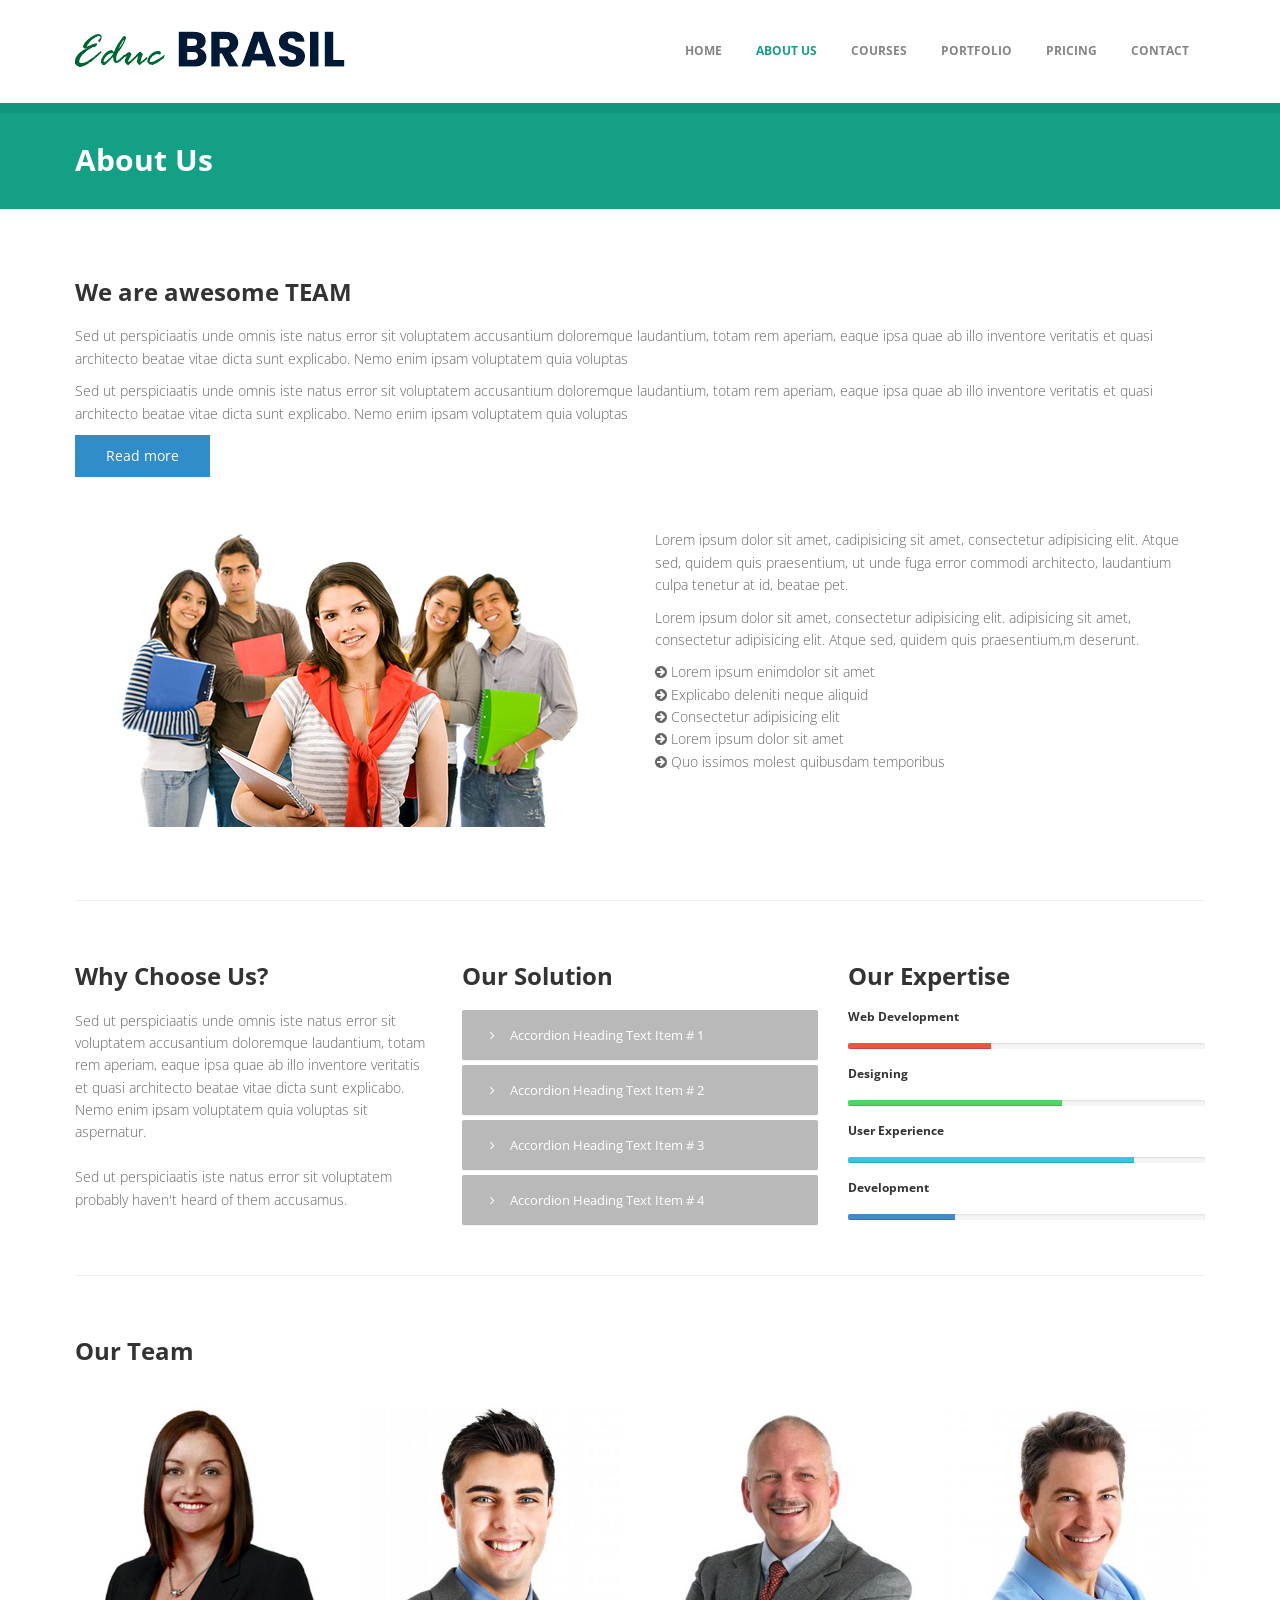
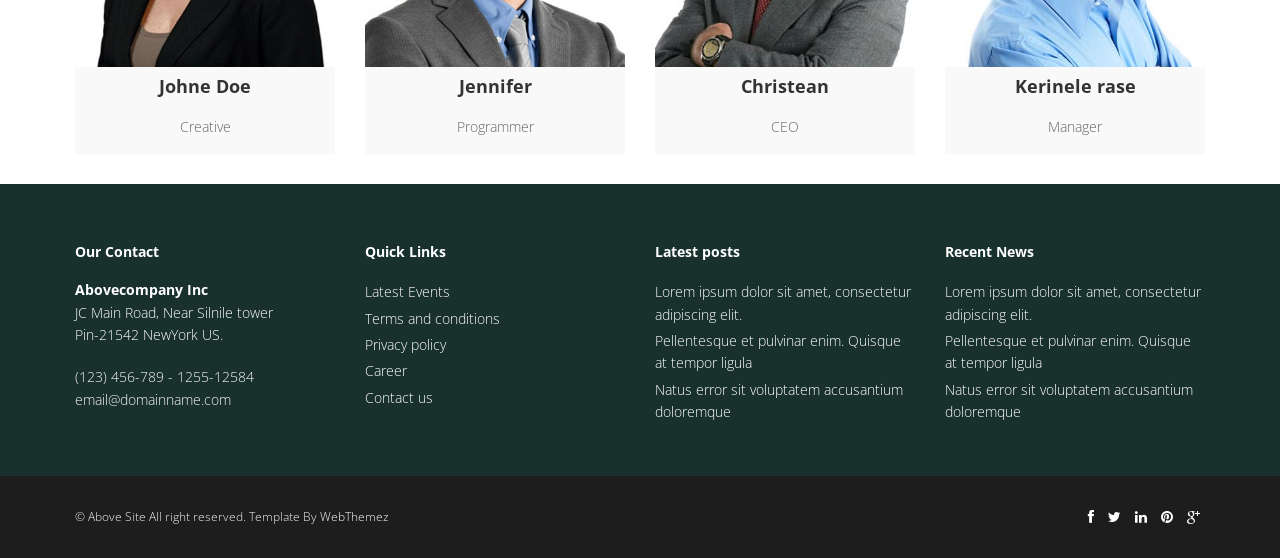
==== about.html @ ea8e89db "Add files via upload" ====
<!DOCTYPE html>
<html lang="en">
<head>
<meta charset="utf-8">
<title>Above Multi-purpose Free Bootstrap Responsive Template</title>
<meta name="viewport" content="width=device-width, initial-scale=1.0" />
<meta name="description" content="" />
<meta name="author" content="http://webthemez.com" />
<!-- css -->
<link href="css/bootstrap.min.css" rel="stylesheet" />
<link href="css/fancybox/jquery.fancybox.css" rel="stylesheet">
<link href="css/jcarousel.css" rel="stylesheet" />
<link href="css/flexslider.css" rel="stylesheet" />
<link href="css/style.css" rel="stylesheet" />
 
<!-- HTML5 shim, for IE6-8 support of HTML5 elements -->
<!--[if lt IE 9]>
      <script src="http://html5shim.googlecode.com/svn/trunk/html5.js"></script>
    <![endif]-->

</head>
<body>
<div id="wrapper">

	<!-- start header -->
		<header>
        <div class="navbar navbar-default navbar-static-top">
            <div class="container">
                <div class="navbar-header">
                    <button type="button" class="navbar-toggle" data-toggle="collapse" data-target=".navbar-collapse">
                        <span class="icon-bar"></span>
                        <span class="icon-bar"></span>
                        <span class="icon-bar"></span>
                    </button>
                  <a class="navbar-brand" href="index.html"><img src="img/logo.png" alt="logo"/></a>
                </div>
                <div class="navbar-collapse collapse ">
                    <ul class="nav navbar-nav">
                        <li><a href="index.html">Home</a></li> 
						<li class="active"><a href="about.html">About Us</a></li>
						<li><a href="courses.html">Courses</a></li>
                        <li><a href="portfolio.html">Portfolio</a></li>
                        <li><a href="pricing.html">Pricing</a></li>
                        <li><a href="contact.html">Contact</a></li>
                    </ul>
                </div>
            </div>
        </div>
	</header><!-- end header -->
	<section id="inner-headline">
	<div class="container">
		<div class="row">
			<div class="col-lg-12">
				<h2 class="pageTitle">About Us</h2>
			</div>
		</div>
	</div>
	</section>
	<section id="content">
	<div class="container">
					
					<div class="about">
					
						<div class="row"> 
							<div class="col-md-12">
								<div class="about-logo">
									<h3>We are awesome <span class="color">TEAM</span></h3>
									<p>Sed ut perspiciaatis unde omnis iste natus error sit voluptatem accusantium doloremque laudantium, totam rem aperiam, eaque ipsa quae ab illo inventore veritatis et quasi architecto beatae vitae dicta sunt explicabo. Nemo enim ipsam voluptatem quia voluptas</p>
                                    	<p>Sed ut perspiciaatis unde omnis iste natus error sit voluptatem accusantium doloremque laudantium, totam rem aperiam, eaque ipsa quae ab illo inventore veritatis et quasi architecto beatae vitae dicta sunt explicabo. Nemo enim ipsam voluptatem quia voluptas</p>
								</div>
								<a href="#" class="btn btn-color">Read more</a>  
							</div>
						</div>  
						<br>
							
						 <div class="row">
							<div class="col-md-6">
								<img src="img/section-image-1.png" alt="">
								<div class="space"></div>
							</div>
							<div class="col-md-6">
								<p>Lorem ipsum dolor sit amet, cadipisicing  sit amet, consectetur adipisicing elit. Atque sed, quidem quis praesentium, ut unde fuga error commodi architecto, laudantium culpa tenetur at id, beatae pet.</p>
								<p>Lorem ipsum dolor sit amet, consectetur adipisicing elit. adipisicing  sit amet, consectetur adipisicing elit. Atque sed, quidem quis praesentium,m deserunt.</p>
								<ul class="list-unstyled">
									<li><i class="fa fa-arrow-circle-right pr-10 colored"></i> Lorem ipsum enimdolor sit amet</li>
									<li><i class="fa fa-arrow-circle-right pr-10 colored"></i> Explicabo deleniti neque aliquid</li>
									<li><i class="fa fa-arrow-circle-right pr-10 colored"></i> Consectetur adipisicing elit</li>
									<li><i class="fa fa-arrow-circle-right pr-10 colored"></i> Lorem ipsum dolor sit amet</li>
									<li><i class="fa fa-arrow-circle-right pr-10 colored"></i> Quo issimos molest quibusdam temporibus</li>
								</ul>
							</div>
						</div>	
						<br/> 
						<hr>
						<br>
						<div class="row">
							<div class="col-md-4">
								<!-- Heading and para -->
								<div class="block-heading-two">
									<h3><span>Why Choose Us?</span></h3>
								</div>
								<p>Sed ut perspiciaatis unde omnis iste natus error sit voluptatem accusantium doloremque laudantium, totam rem aperiam, eaque ipsa quae ab illo inventore veritatis et quasi architecto beatae vitae dicta sunt explicabo. Nemo enim ipsam voluptatem quia voluptas sit aspernatur. <br/><br/>Sed ut perspiciaatis iste natus error sit voluptatem probably haven't heard of them accusamus.</p>
							</div>
							<div class="col-md-4">
								<div class="block-heading-two">
									<h3><span>Our Solution</span></h3>
								</div>		
								<!-- Accordion starts -->
								<div class="panel-group" id="accordion-alt3">
								 <!-- Panel. Use "panel-XXX" class for different colors. Replace "XXX" with color. -->
								  <div class="panel">	
									<!-- Panel heading -->
									 <div class="panel-heading">
										<h4 class="panel-title">
										  <a data-toggle="collapse" data-parent="#accordion-alt3" href="#collapseOne-alt3">
											<i class="fa fa-angle-right"></i> Accordion Heading Text Item # 1
										  </a>
										</h4>
									 </div>
									 <div id="collapseOne-alt3" class="panel-collapse collapse">
										<!-- Panel body -->
										<div class="panel-body">
										  Sed ut perspiciaatis unde omnis iste natus error sit voluptatem accusantium doloremque laudantium, totam rem aperiam, eaque ipsa quae ab illo inventore veritatis et quasi architecto beatae vitae dicta sunt explicabo. Nemo enim ipsam voluptatem quia voluptas
										</div>
									 </div>
								  </div>
								  <div class="panel">
									 <div class="panel-heading">
										<h4 class="panel-title">
										  <a data-toggle="collapse" data-parent="#accordion-alt3" href="#collapseTwo-alt3">
											<i class="fa fa-angle-right"></i> Accordion Heading Text Item # 2
										  </a>
										</h4>
									 </div>
									 <div id="collapseTwo-alt3" class="panel-collapse collapse">
										<div class="panel-body">
										  Sed ut perspiciaatis unde omnis iste natus error sit voluptatem accusantium doloremque laudantium, totam rem aperiam, eaque ipsa quae ab illo inventore veritatis et quasi architecto beatae vitae dicta sunt explicabo. Nemo enim ipsam voluptatem quia voluptas
										</div>
									 </div>
								  </div>
								  <div class="panel">
									 <div class="panel-heading">
										<h4 class="panel-title">
										  <a data-toggle="collapse" data-parent="#accordion-alt3" href="#collapseThree-alt3">
											<i class="fa fa-angle-right"></i> Accordion Heading Text Item # 3
										  </a>
										</h4>
									 </div>
									 <div id="collapseThree-alt3" class="panel-collapse collapse">
										<div class="panel-body">
										  Sed ut perspiciaatis unde omnis iste natus error sit voluptatem accusantium doloremque laudantium, totam rem aperiam, eaque ipsa quae ab illo inventore veritatis et quasi architecto beatae vitae dicta sunt explicabo. Nemo enim ipsam voluptatem quia voluptas
										</div>
									 </div>
								  </div>
								  <div class="panel">
									 <div class="panel-heading">
										<h4 class="panel-title">
										  <a data-toggle="collapse" data-parent="#accordion-alt3" href="#collapseFour-alt3">
											<i class="fa fa-angle-right"></i> Accordion Heading Text Item # 4
										  </a>
										</h4>
									 </div>
									 <div id="collapseFour-alt3" class="panel-collapse collapse">
										<div class="panel-body">
										  Sed ut perspiciaatis unde omnis iste natus error sit voluptatem accusantium doloremque laudantium, totam rem aperiam, eaque ipsa quae ab illo inventore veritatis et quasi architecto beatae vitae dicta sunt explicabo. Nemo enim ipsam voluptatem quia voluptas
										</div>
									 </div>
								  </div>
								</div>
								<!-- Accordion ends -->
								
							</div>
							
							<div class="col-md-4">
								<div class="block-heading-two">
									<h3><span>Our Expertise</span></h3>
								</div>								
								<h6>Web Development</h6>
								<div class="progress pb-sm">
								  <!-- White color (progress-bar-white) -->
								  <div class="progress-bar progress-bar-red" role="progressbar" aria-valuenow="40" aria-valuemin="0" aria-valuemax="100" style="width: 40%">
									 <span class="sr-only">40% Complete (success)</span>
								  </div>
								</div>
								<h6>Designing</h6>
								<div class="progress pb-sm">
								  <div class="progress-bar progress-bar-green" role="progressbar" aria-valuenow="60" aria-valuemin="0" aria-valuemax="100" style="width: 60%">
									 <span class="sr-only">40% Complete (success)</span>
								  </div>
								</div>
								<h6>User Experience</h6>
								<div class="progress pb-sm">
								  <div class="progress-bar progress-bar-lblue" role="progressbar" aria-valuenow="80" aria-valuemin="0" aria-valuemax="100" style="width: 80%">
									 <span class="sr-only">40% Complete (success)</span>
								  </div>
								</div>
								<h6>Development</h6>
								<div class="progress pb-sm">
								  <div class="progress-bar progress-bar-yellow" role="progressbar" aria-valuenow="30" aria-valuemin="0" aria-valuemax="100" style="width: 30%">
									 <span class="sr-only">40% Complete (success)</span>
								  </div>
								</div>
							</div>
							
						</div>
										
						  
						<hr>
						<br>
						<!-- Our Team starts -->
				
						<!-- Heading -->
						<div class="block-heading-six">
							<h3 class="bg-color">Our Team</h3>
						</div>
						<br>
						
						<!-- Our team starts -->
						
						<div class="team-six">
							<div class="row">
								<div class="col-md-3 col-sm-6">
									<!-- Team Member -->
									<div class="team-member">
										<!-- Image -->
										<img class="img-responsive" src="img/team1.jpg" alt="">
										<!-- Name -->
										<h4>Johne Doe</h4>
										<span class="deg">Creative</span> 
									</div>
								</div>
								<div class="col-md-3 col-sm-6">
									<!-- Team Member -->
									<div class="team-member">
										<!-- Image -->
										<img class="img-responsive" src="img/team2.jpg" alt="">
										<!-- Name -->
										<h4>Jennifer</h4>
										<span class="deg">Programmer</span> 
									</div>
								</div>
								<div class="col-md-3 col-sm-6">
									<!-- Team Member -->
									<div class="team-member">
										<!-- Image -->
										<img class="img-responsive" src="img/team3.jpg" alt="">
										<!-- Name -->
										<h4>Christean</h4>
										<span class="deg">CEO</span> 
									</div>
								</div>
								<div class="col-md-3 col-sm-6">
									<!-- Team Member -->
									<div class="team-member">
										<!-- Image -->
										<img class="img-responsive" src="img/team4.jpg" alt="">
										<!-- Name -->
										<h4>Kerinele rase</h4>
										<span class="deg">Manager</span> 
									</div>
								</div>
							</div>
						</div>
						
						<!-- Our team ends -->
					  
						
					</div>
									
				</div>
	</section>
	<footer>
	<div class="container">
		<div class="row">
			<div class="col-lg-3">
				<div class="widget">
					<h5 class="widgetheading">Our Contact</h5>
					<address>
					<strong>Abovecompany Inc</strong><br>
					JC Main Road, Near Silnile tower<br>
					 Pin-21542 NewYork US.</address>
					<p>
						<i class="icon-phone"></i> (123) 456-789 - 1255-12584 <br>
						<i class="icon-envelope-alt"></i> email@domainname.com
					</p>
				</div>
			</div>
			<div class="col-lg-3">
				<div class="widget">
					<h5 class="widgetheading">Quick Links</h5>
					<ul class="link-list">
						<li><a href="#">Latest Events</a></li>
						<li><a href="#">Terms and conditions</a></li>
						<li><a href="#">Privacy policy</a></li>
						<li><a href="#">Career</a></li>
						<li><a href="#">Contact us</a></li>
					</ul>
				</div>
			</div>
			<div class="col-lg-3">
				<div class="widget">
					<h5 class="widgetheading">Latest posts</h5>
					<ul class="link-list">
						<li><a href="#">Lorem ipsum dolor sit amet, consectetur adipiscing elit.</a></li>
						<li><a href="#">Pellentesque et pulvinar enim. Quisque at tempor ligula</a></li>
						<li><a href="#">Natus error sit voluptatem accusantium doloremque</a></li>
					</ul>
				</div>
			</div>
			<div class="col-lg-3">
					<div class="widget">
					<h5 class="widgetheading">Recent News</h5>
					<ul class="link-list">
						<li><a href="#">Lorem ipsum dolor sit amet, consectetur adipiscing elit.</a></li>
						<li><a href="#">Pellentesque et pulvinar enim. Quisque at tempor ligula</a></li>
						<li><a href="#">Natus error sit voluptatem accusantium doloremque</a></li>
					</ul>
				</div>
			</div>
		</div>
	</div>
	<div id="sub-footer">
		<div class="container">
			<div class="row">
				<div class="col-lg-6">
					<div class="copyright">
						<p>
							<span>&copy; Above Site All right reserved. Template By </span><a href="http://webthemez.com" target="_blank">WebThemez</a>
						</p>
					</div>
				</div>
				<div class="col-lg-6">
					<ul class="social-network">
						<li><a href="#" data-placement="top" title="Facebook"><i class="fa fa-facebook"></i></a></li>
						<li><a href="#" data-placement="top" title="Twitter"><i class="fa fa-twitter"></i></a></li>
						<li><a href="#" data-placement="top" title="Linkedin"><i class="fa fa-linkedin"></i></a></li>
						<li><a href="#" data-placement="top" title="Pinterest"><i class="fa fa-pinterest"></i></a></li>
						<li><a href="#" data-placement="top" title="Google plus"><i class="fa fa-google-plus"></i></a></li>
					</ul>
				</div>
			</div>
		</div>
	</div>
	</footer>
</div>
<a href="#" class="scrollup"><i class="fa fa-angle-up active"></i></a>
<!-- javascript
    ================================================== -->
<!-- Placed at the end of the document so the pages load faster -->
<script src="js/jquery.js"></script>
<script src="js/jquery.easing.1.3.js"></script>
<script src="js/bootstrap.min.js"></script>
<script src="js/jquery.fancybox.pack.js"></script>
<script src="js/jquery.fancybox-media.js"></script> 
<script src="js/portfolio/jquery.quicksand.js"></script>
<script src="js/portfolio/setting.js"></script>
<script src="js/jquery.flexslider.js"></script>
<script src="js/animate.js"></script>
<script src="js/custom.js"></script>
</body>
</html>
---- css/style.css ----
/*
Author URI: http://webthemez.com/
Note: 
Licence under Creative Commons Attribution 3.0 
Do not remove the back-link in this web template 
-------------------------------------------------------*/

@import url('http://fonts.googleapis.com/css?family=Noto+Serif:400,400italic,700|Open+Sans:400,600,700'); 
@import url('font-awesome.css');  
@import url('animate.css');

body {
	font-family:'Open Sans', Arial, sans-serif;
	font-size:14px;
	font-weight:300;
	line-height:1.6em;
	color:#656565;
}

a:active {
	outline:0;
}

.clear {
	clear:both;
}

h1,h2, h3, h4, h5, h6 {
	font-family:'Open Sans', Arial, sans-serif;
	font-weight:700;
	line-height:1.1em;
	color:#333;
	margin-bottom: 20px;
}
 
.container {
	padding:0 20px 0 20px;
	position:relative;
}

#wrapper{
	width:100%;
	margin:0;	
	padding:0;
}

.row,.row-fluid {
	margin-bottom:30px;
}

.row .row,.row-fluid .row-fluid{
	margin-bottom:30px;
}

.row.nomargin,.row-fluid.nomargin {
	margin-bottom:0;
}

img.img-polaroid {
	margin:0 0 20px 0;
}
.img-box {
	max-width:100%;
}
/*  Header
==================================== */
 
header .navbar {
    margin-bottom: 0;
}

.navbar-default {
    border: none;
}

.navbar-brand {
    color: #222;
	text-transform: uppercase;
    font-size: 24px;
    font-weight: 700;
    line-height: 1em;
	letter-spacing: -1px;
    margin-top: 13px;
    padding: 0 0 0 15px;
}
.navbar-default .navbar-brand{
color: #61B331;
}

header .navbar-collapse  ul.navbar-nav {
    float: right;
    margin-right: 0;
}

header .navbar-default{
    background-color: #FFFFFF;
}

header .nav li a:hover,
header .nav li a:focus,
header .nav li.active a,
header .nav li.active a:hover,
header .nav li a.dropdown-toggle:hover,
header .nav li a.dropdown-toggle:focus,
header .nav li.active ul.dropdown-menu li a:hover,
header .nav li.active ul.dropdown-menu li.active a{
    -webkit-transition: all .3s ease;
    -moz-transition: all .3s ease;
    -ms-transition: all .3s ease;
    -o-transition: all .3s ease;
    transition: all .3s ease;
}


header .navbar-default .navbar-nav > .open > a,
header .navbar-default .navbar-nav > .open > a:hover,
header .navbar-default .navbar-nav > .open > a:focus {
    -webkit-transition: all .3s ease;
    -moz-transition: all .3s ease;
    -ms-transition: all .3s ease;
    -o-transition: all .3s ease;
    transition: all .3s ease;
}


header .navbar {
    min-height: 70px; 
	padding:18px 0;
}

header .navbar-nav > li  {
    padding-bottom: 12px;
    padding-top: 12px;
}

header  .navbar-nav > li > a {
    padding-bottom: 6px;
    padding-top: 5px;
    margin-left: 2px;
    line-height: 30px;
	font-weight: 700;
    -webkit-transition: all .3s ease;
    -moz-transition: all .3s ease;
    -ms-transition: all .3s ease;
    -o-transition: all .3s ease;
    transition: all .3s ease;
}


.dropdown-menu li a:hover {
    color: #fff !important;
}

header .nav .caret {
    border-bottom-color: #f5f5f5;
    border-top-color: #f5f5f5;
}
.navbar-default .navbar-nav > .active > a,
.navbar-default .navbar-nav > .active > a:hover,
.navbar-default .navbar-nav > .active > a:focus {
  background-color: #fff;
}
.navbar-default .navbar-nav > .open > a,
.navbar-default .navbar-nav > .open > a:hover,
.navbar-default .navbar-nav > .open > a:focus {
  background-color:  #fff;
}	
	

.dropdown-menu  {
    box-shadow: none;
    border-radius: 0;
	border: none;
}

.dropdown-menu li:last-child  {
	padding-bottom: 0 !important;
	margin-bottom: 0;
}

header .nav li .dropdown-menu  {
   padding: 0;
}

header .nav li .dropdown-menu li a {
   line-height: 28px;
   padding: 3px 12px;
}
.item-thumbs img {
    margin-bottom: 15px;
}
.flex-control-paging li a.flex-active {
    background: #000;
    background: rgb(255, 255, 255);
    cursor: default;
}
.flex-control-paging li a {
    width: 30px;
    height: 11px;
    display: block;
    background: #666;
    background: rgba(0,0,0,0.5);
    cursor: pointer;
    text-indent: -9999px;
    -webkit-border-radius: 20px;
    -moz-border-radius: 20px;
    -o-border-radius: 20px;
    border-radius: 20px;
    box-shadow: inset 0 0 3px rgba(0,0,0,0.3);
    
	}
	.panel-title>a {
    color: inherit;
    color: #FFF;
}
.panel-group .panel-heading+.panel-collapse .panel-body {
    border-top: 1px solid #ddd;
    color: #fff;
    background-color: #9C9C9C;
}
/* --- menu --- */

header .navigation {
	float:right;
}

header ul.nav li {
	border:none;
	margin:0;
}

header ul.nav li a {	
	font-size:12px;
	border:none;
	font-weight:700;
	text-transform:uppercase;
}

header ul.nav li ul li a {	
	font-size:12px;
	border:none;
	font-weight:300;
	text-transform:uppercase;
}


.navbar .nav > li > a {
  color: #848484;
  text-shadow: none;
  border: 1px solid rgba(255, 255, 255, 0) !important;
}

.navbar .nav a:hover {
	background:none;
	color: #14A085 !important;
}

.navbar .nav > .active > a,.navbar .nav > .active > a:hover {
	background:none;
	font-weight:700;
}

.navbar .nav > .active > a:active,.navbar .nav > .active > a:focus {
	background:none;
	outline:0;
	font-weight:700;
}

.navbar .nav li .dropdown-menu {
	z-index:2000;
}

header ul.nav li ul {
	margin-top:1px;
}
header ul.nav li ul li ul {
	margin:1px 0 0 1px;
}
.dropdown-menu .dropdown i {
	position:absolute;
	right:0;
	margin-top:3px;
	padding-left:20px;
}

.navbar .nav > li > .dropdown-menu:before {
  display: inline-block;
  border-right: none;
  border-bottom: none;
  border-left: none;
  border-bottom-color: none;
  content:none;
}
.navbar-default .navbar-nav>.active>a, .navbar-default .navbar-nav>.active>a:hover, .navbar-default .navbar-nav>.active>a:focus {
color: #14A085;
}


ul.nav li.dropdown a {
	z-index:1000;
	display:block;
}

 select.selectmenu {
	display:none;
}
.pageTitle{
color: #fff;
margin: 30px 0 3px;
display: inline-block;
}
 
#featured{
	width: 100%;
	background:#000;
	position:relative;
	margin:0;
	padding:0;
}

/*  Sliders
==================================== */
/* --- flexslider --- */

#featured .flexslider {
	padding:0;  
	background: #fff; 
	position: relative; 
	zoom: 1;
}
.flex-direction-nav .flex-prev{
left:0px; 
}
.flex-direction-nav .flex-next{ 
right:0px;
}
.flex-caption {zoom:0;
  color: #1C1D21;
  margin: 0 auto;
  padding: 1px;
  position: absolute;
  vertical-align: bottom;
  text-align: center;
  background-color: rgba(255, 255, 255, 0.26);
  bottom: 5%;
  display: block;
  left: 0;
  right: 0;
  }
.flex-caption h3 {color: #fff; letter-spacing: 1px; margin-bottom: 8px; text-transform: uppercase;}
.flex-caption p {margin: 0 0 15px;}
.skill-home{
margin-bottom:50px;
}
.c1{
border: #ed5441 1px solid;
background:#ed5441;
}
.c2{
border: #D867B2 1px solid;
background: #D867B2;
}
.c3{
border: #61B331 1px solid;
background: #4BC567;
}
.c4{
border: #609cec 1px solid;
background: #26AFF0;
}
.skill-home .icons {
padding: 33px 0 0 0;
width: 100%;
height: 178px;
color: rgb(255, 255, 255);
font-size: 42px;
font-size: 76px; 
text-align: center;
-ms-border-radius: 50%;
-moz-border-radius: 50%;
-webkit-border-radius: 50%;
border-radius: 0;
display: inline-table;
}
.skill-home h2 {
padding-top: 20px;
font-size: 36px;
font-weight: 700;
} 
.testimonial-solid {
padding: 50px 0 60px 0;
margin: 0 0 0 0;
background: #EFEFEF;
text-align: center;
}
.testi-icon-area {
text-align: center;
position: absolute;
top: -84px;
margin: 0 auto; 
width: 100%;
color: #000;}
.testi-icon-area .quote {
padding: 15px 0 0 0;
margin: 0 0 0 0;
background: #ffffff;
text-align: center;
color: #26AFF0;
display: inline-table;
width: 70px;
height: 70px;
-ms-border-radius: 50%;
-moz-border-radius: 50%;
-webkit-border-radius: 50%;
border-radius: 0;
font-size: 42px; 
border: 1px solid #26AFF0;
display: none;}

.testi-icon-area .carousel-inner { 
margin: 20px 0;
}
.carousel-indicators {
bottom: -30px;
}
.team-member {
    text-align: center;
    background-color: #F9F9F9;
    padding-bottom: 15px;
}
.fancybox-title-inside-wrap {
    padding: 3px 30px 6px;
    background: #292929;
}

.item_introtext {
    background-color: rgba(254, 254, 255, 0.66);
    margin: 0 auto;
    display: inline-block;
    padding: 25px;
}
.item_introtext span {
    font-size: 20px;
    display: block; 
    font-weight: bold;
}
.item_introtext strong {
    font-size: 50px;
    display: block;
    padding: 14px 0 30px;
}
.item_introtext p {
    font-size: 20px !important;
    color: #1C1D21;
    font-weight: bold;
}

.form-control{
border-radius:0;
}


/* Testimonial
----------------------------------*/
.testimonial-area {
padding: 0 0 0 0;
margin:0;
background: url(../img/low-poly01.jpg) fixed center center;
background-size: cover;
-webkit-background-size: cover;
-moz-background-size: cover;
-ms-background-size: cover;
color: red;}
.testimonial-solid p {
color: #1F1F1F;
font-size: 16px;
line-height: 30px;
font-style: italic;
} 
section.callaction {
	background:#fff;
	padding:50px 0 0 0;
}



/* Content
==================================== */

#content {
	position:relative;
	background:#fff;
	padding:50px 0 0px 0;
}

#content img {
	max-width:100%;
	height:auto;
}
 
.cta-text {
	text-align: center;
	margin-top:10px;
}


.big-cta .cta {
	margin-top:10px;
}
 
.box {
	width: 100%;
}
.box-gray  {
	background: #f8f8f8;
	padding: 20px 20px 30px;
}
.box-gray  h4,.box-gray  i {
	margin-bottom: 20px;
}
.box-bottom {
	padding: 20px 0;
	text-align: center;
}
.box-bottom a {
	color: #fff;
	font-weight: 700;
}
.box-bottom a:hover {
	color: #eee;
	text-decoration: none;
}


/* Bottom
==================================== */

#bottom {
	background:#fcfcfc;
	padding:50px 0 0;

}
/* twitter */
#twitter-wrapper {
    text-align: center;
    width: 70%;
    margin: 0 auto;
}
#twitter em {
    font-style: normal;
    font-size: 13px;
}

#twitter em.twitterTime a {
	font-weight:600;
}

#twitter ul {
    padding: 0;
	list-style:none;
}
#twitter ul li {
    font-size: 20px;
    line-height: 1.6em;
    font-weight: 300;
    margin-bottom: 20px;
    position: relative;
    word-break: break-word;
}


/* page headline
==================================== */

#inner-headline{
	background: #14A085;
	position:relative;
	margin:0;
	padding:0;
	color:#fefefe;
	/* margin: 15px; */
	border-top: 10px solid #11967C;
}


#inner-headline .inner-heading h2 {
	color:#fff;
	margin:20px 0 0 0;
}

/* --- breadcrumbs --- */
#inner-headline ul.breadcrumb {
	margin:30px 0 0;
	float:left;
}

#inner-headline ul.breadcrumb li {
	margin-bottom:0;
	padding-bottom:0;
}
#inner-headline ul.breadcrumb li {
	font-size:13px;
	color:#fff;
}

#inner-headline ul.breadcrumb li i{
	color:#dedede;
}

#inner-headline ul.breadcrumb li a {
	color:#fff;
}

ul.breadcrumb li a:hover {
	text-decoration:none;
}

/* Forms
============================= */

/* --- contact form  ---- */
form#contactform input[type="text"] {
  width: 100%;
  border: 1px solid #f5f5f5;
  min-height: 40px;
  padding-left:20px;
  font-size:13px;
  padding-right:20px;
  -webkit-box-sizing: border-box;
     -moz-box-sizing: border-box;
          box-sizing: border-box;

}

form#contactform textarea {
border: 1px solid #f5f5f5;
  width: 100%;
  padding-left:20px;
  padding-top:10px;
  font-size:13px;
  padding-right:20px;
  -webkit-box-sizing: border-box;
     -moz-box-sizing: border-box;
          box-sizing: border-box;

}

form#contactform .validation {
	font-size:11px;
}

#sendmessage {
	border:1px solid #e6e6e6;
	background:#f6f6f6;
	display:none;
	text-align:center;
	padding:15px 12px 15px 65px;
	margin:10px 0;
	font-weight:600;
	margin-bottom:30px;

}

#sendmessage.show,.show  {
	display:block;
}
 
form#commentform input[type="text"] {
  width: 100%;
  min-height: 40px;
  padding-left:20px;
  font-size:13px;
  padding-right:20px;
  -webkit-box-sizing: border-box;
     -moz-box-sizing: border-box;
          box-sizing: border-box;
	-webkit-border-radius: 2px 2px 2px 2px;
		-moz-border-radius: 2px 2px 2px 2px;
			border-radius: 2px 2px 2px 2px;

}

form#commentform textarea {
  width: 100%;
  padding-left:20px;
  padding-top:10px;
  font-size:13px;
  padding-right:20px;
  -webkit-box-sizing: border-box;
     -moz-box-sizing: border-box;
          box-sizing: border-box;
	-webkit-border-radius: 2px 2px 2px 2px;
		-moz-border-radius: 2px 2px 2px 2px;
			border-radius: 2px 2px 2px 2px;
}


/* --- search form --- */
.search{
	float:right;
	margin:35px 0 0;
	padding-bottom:0;
}

#inner-headline form.input-append {
	margin:0;
	padding:0;
}



/*  Portfolio
================================ */

.work-nav #filters {
	margin: 0;
	padding: 0;
	list-style: none;
}

.work-nav #filters li {
	margin: 0 10px 30px 0;
	padding: 0;
	float:left;
}

.work-nav #filters li a {
	color: #7F8289;
	font-size: 16px;
	display: block;	
}

.work-nav #filters li a:hover {

}

.work-nav #filters li a.selected {
	color: #DE5E60;
}

#thumbs {
	margin: 0;
	padding: 0;	
}

#thumbs li {
	list-style-type: none;
}

.item-thumbs {
	position: relative;
	overflow: hidden;
	margin-bottom: 30px;
	cursor: pointer;
}

.item-thumbs a + img {
	width: 100%;	
}

.item-thumbs .hover-wrap {
	position: absolute;
	display: block;
	width: 100%;
	height: 100%;
	
	opacity: 0;
	filter: alpha(opacity=0);
	
	-webkit-transition: all 450ms ease-out 0s;	
	   -moz-transition: all 450ms ease-out 0s;
		 -o-transition: all 450ms ease-out 0s;
		    transition: all 450ms ease-out 0s;
		  
	-webkit-transform: rotateY(180deg) scale(0.5,0.5);
	   -moz-transform: rotateY(180deg) scale(0.5,0.5);
		-ms-transform: rotateY(180deg) scale(0.5,0.5);
		 -o-transform: rotateY(180deg) scale(0.5,0.5);
			transform: rotateY(180deg) scale(0.5,0.5);	
}

.item-thumbs:hover .hover-wrap,
.item-thumbs.active .hover-wrap {
	opacity: 1;
	filter: alpha(opacity=100);
	
	-webkit-transform: rotateY(0deg) scale(1,1);
	   -moz-transform: rotateY(0deg) scale(1,1);
		-ms-transform: rotateY(0deg) scale(1,1);
		 -o-transform: rotateY(0deg) scale(1,1);
		    transform: rotateY(0deg) scale(1,1);
}

.item-thumbs .hover-wrap .overlay-img {
	position: absolute;
	width: 90%;
	height: 91%;
	opacity: 0.50;
	filter: alpha(opacity=80);
	background: #14A085;
}

.item-thumbs .hover-wrap .overlay-img-thumb {
	position: absolute;
	border-radius: 60px;
	top: 50%;
	left: 45%;
	margin: -16px 0 0 -16px;
	color: #fff;
	font-size: 32px;
	line-height: 1em;	
	opacity: 1;
	filter: alpha(opacity=100);
}
 
ul.portfolio-categ{
	margin:10px 0 30px 0;
	padding:0;
	float:left;
	list-style:none;
}

ul.portfolio-categ li{
margin: 0; 
float: left;
list-style: none;
font-size: 13px;
font-weight: 600;
border: 1px solid #D5D5D5;
margin-right: 15px;
}

ul.portfolio-categ li a{
	display:block;
	padding: 8px 20px;
	color: #14A085;
}
ul.portfolio-categ li.active{

border: 1px solid #D7D8D6;

background-color: #EAEAEA;
}
ul.portfolio-categ li.active a:hover, ul.portfolio-categ li a:hover,ul.portfolio-categ li a:focus,ul.portfolio-categ li a:active {
	text-decoration:none;
	outline:0; 
}
  #accordion-alt3 .panel-heading h4 {
font-size: 13px;
line-height: 28px;
color: #6B6B6B;}
.panel .panel-heading h4 {
font-weight: 400;
}
.panel-title {
margin-top: 0;
margin-bottom: 0;
font-size: 15px;
color: inherit;
}
.panel-group .panel {
margin-bottom: 0;
border-radius: 2px;
}
.panel {
margin-bottom: 18px;
background-color: #B9B9B9;
border: 1px solid transparent;
border-radius: 2px;
-webkit-box-shadow: 0 1px 1px rgba(0,0,0,0.05);
box-shadow: 0 1px 1px rgba(0,0,0,0.05);
}
#accordion-alt3 .panel-heading h4 a i {
font-size: 13px;
line-height: 18px;
width: 18px;
height: 18px;
margin-right: 5px;
color: #fff;
text-align: center;
border-radius: 50%;
margin-left: 6px;
}  
.progress.pb-sm {
height: 6px!important;
}
.progress {
box-shadow: inset 0 0 2px rgba(0,0,0,.1);
}
.progress {
overflow: hidden;
height: 18px;
margin-bottom: 18px;
background-color: #f5f5f5;
border-radius: 2px;
-webkit-box-shadow: inset 0 1px 2px rgba(0,0,0,0.1);
box-shadow: inset 0 1px 2px rgba(0,0,0,0.1);
}
.progress .progress-bar.progress-bar-red {
background: #ed5441;
} 
.progress .progress-bar.progress-bar-green {
background: #51d466;
}
.progress .progress-bar.progress-bar-lblue {
background: #32c8de;
}
/* --- portfolio detail --- */
.top-wrapper {
	margin-bottom:20px;
}
.info-blocks {
margin-bottom: 15px;
}
.info-blocks i.icon-info-blocks {
float: left;
color: #318FCF;
font-size: 30px;
min-width: 50px;
margin-top: 6px;
text-align: center;
background-color: #EFEFEF;
padding: 15px;
}
.info-blocks .info-blocks-in {
padding: 0 10px;
overflow: hidden;
}
.info-blocks .info-blocks-in h3 {
color: #555;
font-size: 20px;
line-height: 28px;
margin:0px;
}
.info-blocks .info-blocks-in p {
font-size: 12px;
}
  
blockquote {
	font-size:16px;
	font-weight:400;
	font-family:'Noto Serif', serif;
	font-style:italic;
	padding-left:0;
	color:#a2a2a2;
	line-height:1.6em;
	border:none;
}

blockquote cite 							{ display:block; font-size:12px; color:#666; margin-top:10px; }
blockquote cite:before 					{ content:"\2014 \0020"; }
blockquote cite a,
blockquote cite a:visited,
blockquote cite a:visited 				{ color:#555; }

/* --- pullquotes --- */

.pullquote-left {
	display:block;
	color:#a2a2a2;
	font-family:'Noto Serif', serif;
	font-size:14px;
	line-height:1.6em;
	padding-left:20px;
}

.pullquote-right {
	display:block;
	color:#a2a2a2;
	font-family:'Noto Serif', serif;
	font-size:14px;
	line-height:1.6em;
	padding-right:20px;
}

/* --- button --- */
.btn{text-align: center;
background: #318CCA;
color: #fff;
border-radius: 0;padding: 10px 30px;}
.btn-theme {
	color: #fff;
}
.btn-theme:hover {
	color: #eee;
}

/* --- list style --- */

ul.general {
	list-style:none;
	margin-left:0;
}

ul.link-list{
	margin:0;
	padding:0;
	list-style:none;
}

ul.link-list li{
	margin:0;
	padding:2px 0 2px 0;
	list-style:none;
}
footer{
background: #18312c;
}
footer ul.link-list li a{
	color: #FFFFFF;
}
footer ul.link-list li a:hover {
	color: #E2E2E2;
}
/* --- Heading style --- */

h4.heading {
	font-weight:700;
}

.heading { margin-bottom: 30px; }

.heading {
	position: relative;
	
}


.widgetheading {
	width:100%;

	padding:0;
}

#bottom .widgetheading {
	position: relative;
	border-bottom: #e6e6e6 1px solid;
	padding-bottom: 9px;
}

aside .widgetheading {
	position: relative;
	border-bottom: #e9e9e9 1px solid;
	padding-bottom: 9px;
}

footer .widgetheading {
	position: relative;
}

footer .widget .social-network {
	position:relative;
}


#bottom .widget .widgetheading span, aside .widget .widgetheading span, footer .widget .widgetheading span {	
	position: absolute;
	width: 60px;
	height: 1px;
	bottom: -1px;
	right:0;

}
.box-area{
border: 1px solid #F3F3F3;
padding: 0 15px 12px;
padding-top: 41px;
margin-top: -42px;
text-align: left;
background-color: #F9F9F9;
position: relative;}
/* --- Map --- */
.map{
	position:relative;
	margin-top:-50px;
	margin-bottom:40px;
}

.map iframe{
	width:100%;
	height:450px;
	border:none;
}

.map-grid iframe{
	width:100%;
	height:350px;
	border:none;
	margin:0 0 -5px 0;
	padding:0;
}

 
ul.team-detail{
	margin:-10px 0 0 0;
	padding:0;
	list-style:none;
}

ul.team-detail li{
	border-bottom:1px dotted #e9e9e9;
	margin:0 0 15px 0;
	padding:0 0 15px 0;
	list-style:none;
}

ul.team-detail li label {
	font-size:13px;
}

ul.team-detail li h4, ul.team-detail li label{
	margin-bottom:0;
}

ul.team-detail li ul.social-network {
	border:none;
	margin:0;
	padding:0;
}

ul.team-detail li ul.social-network li {
	border:none;	
	margin:0;
}
ul.team-detail li ul.social-network li i {
	margin:0;
}

 
.pricing-title{
	background:#fff;
	text-align:center;
	padding:10px 0 10px 0;
}

.pricing-title h3{
	font-weight:600;
	margin-bottom:0;
}

.pricing-offer{
	background: #fcfcfc;
	text-align: center;
	padding:40px 0 40px 0;
	font-size:18px;
	border-top:1px solid #e6e6e6;
	border-bottom:1px solid #e6e6e6;
}

.pricing-box.activeItem .pricing-offer{
	color:#fff;
}

.pricing-offer strong{
	font-size:78px;
	line-height:89px;
}

.pricing-offer sup{
	font-size:28px;
}

.pricing-container{
	background: #fff;
	text-align:center;
	font-size:14px;
}

.pricing-container strong{
color:#353535;
}

.pricing-container ul{
	list-style:none;
	padding:0;
	margin:0;
}

.pricing-container ul li{
	border-bottom: 1px solid #F5F5F5;
list-style: none;
padding: 15px 0 15px 0;
margin: 0 0 0 0;
color: #222;
}

.pricing-action{
	margin:0;
	background: #fcfcfc;
	text-align:center;
	padding:20px 0 30px 0;
}

.pricing-wrapp{
	margin:0 auto;
	width:100%;
	background:#fd0000;
}
 .pricing-box-item {
border: 1px solid #F5F5F5;
	
background: #F9F9F9;
	position:relative;
	margin:0 0 20px 0;
	padding:0;
  -webkit-box-shadow: 0 2px 0 rgba(0,0,0,0.03);
  -moz-box-shadow: 0 2px 0 rgba(0,0,0,0.03);
  box-shadow: 0 2px 0 rgba(0,0,0,0.03);
  -webkit-box-sizing: border-box;
  -moz-box-sizing: border-box;
  box-sizing: border-box;
}

.pricing-box-item .pricing-heading {
	text-align: center;
	padding:0px 0 0px 0;
	display:block;
}
.pricing-box-item.activeItem .pricing-heading {
	text-align: center;
	padding:0px 0 1px 0;
	border-bottom:none;
	display:block;
	color:#fff;
}
.pricing-box-item.activeItem .pricing-heading h3 {
	 
}

.pricing-box-item .pricing-heading h3 strong {
	font-size: 20px;
	font-weight:700;
	letter-spacing:-1px;
}
.pricing-box-item .pricing-heading h3 {
	font-size: 35px;
	font-weight:300;
	letter-spacing:-1px;
}

.pricing-box-item .pricing-terms {
	text-align: center;
	display: block;
	overflow: hidden;
	padding: 11px 0 5px; 
}

.pricing-box-item .pricing-terms  h6 {
	font-style:italic;
	margin-top:10px;
	color: #14A085;
	font-size: 22px;
	font-family:'Noto Serif', serif;
}

.pricing-box-item .icon .price-circled {
    margin: 10px 10px 10px 0;
    display: inline-block !important;
    text-align: center !important;
    color: #fff;
    width: 68px;
    height: 68px;
	padding:12px;
    font-size: 16px;
	font-weight:700;
    line-height: 68px;
    text-shadow:none;
    cursor: pointer;
    background-color: #888;
    border-radius: 64px;
    -moz-border-radius: 64px;
    -webkit-border-radius: 64px;
}

.pricing-box-item  .pricing-action{
	margin:0;
	text-align:center;
	padding:30px 0 30px 0;
}
 
/* ===== Widgets ===== */

/* --- flickr --- */
.widget .flickr_badge {
	width:100%;
}
.widget .flickr_badge img { margin: 0 9px 20px 0; }

footer .widget .flickr_badge {
    width: 100%;
}
footer .widget .flickr_badge img {
    margin: 0 9px 20px 0;
}

.flickr_badge img {
    width: 50px;
    height: 50px;
    float: left;
	margin: 0 9px 20px 0;
}
 
/* --- Recent post widget --- */

.recent-post{
	margin:20px 0 0 0;
	padding:0;
	line-height:18px;
}

.recent-post h5 a:hover {
	text-decoration:none;
}

.recent-post .text h5 a {
	color:#353535;
}

  
footer{
	padding:50px 0 0 0;
	color:#f8f8f8;
}

footer a {
	color:#fff;
}

footer a:hover {
	color:#eee;
}

footer h1, footer h2, footer h3, footer h4, footer h5, footer h6{
	color:#fff;
}

footer address {
	line-height:1.6em;
	color: #FFFFFF;
}

footer h5 a:hover, footer a:hover {
	text-decoration:none;
}

ul.social-network {
	list-style:none;
	margin:0;
}

ul.social-network li {
	display:inline;
	margin: 0 5px;
}

#sub-footer{
	text-shadow:none;
	color:#f5f5f5;
	padding:0;
	padding-top:30px;
	margin:20px 0 0 0;
	background: #1d1d1d;
}

#sub-footer p{
	margin:0;
	padding:0;
}

#sub-footer span{
	color:#f5f5f5;
}

.copyright {
	text-align:left;
	font-size:12px;
}

#sub-footer ul.social-network {
	float:right;
}

  

/* scroll to top */
.scrollup{
    position:fixed;
	width:32px;
	height:32px;
    bottom:0px;
    right:20px;
	background: #222;
	
}

a.scrollup {
	outline:0;
	text-align: center;
}

a.scrollup:hover,a.scrollup:active,a.scrollup:focus {
	opacity:1;
	text-decoration:none;
}
a.scrollup i {
	margin-top: 10px;
	color: #fff;
}
a.scrollup i:hover {
	text-decoration:none;
}



 
.absolute{
	position:absolute;
}

.relative{
	position:relative;
}

.aligncenter{
	text-align:center;
}

.aligncenter span{
	margin-left:0;
}

.floatright {
	float:right;
}

.floatleft {
	float:left;
}

.floatnone {
	float:none;
}

.aligncenter {
	text-align:center;
}
 
img.pull-left, .align-left{
	float:left;
	margin:0 15px 15px 0;
}

.widget img.pull-left {
	float:left;
	margin:0 15px 15px 0;
}

img.pull-right, .align-right {
	float:right;
	margin:0 0 15px 15px;
}

article img.pull-left, article .align-left{
	float:left;
	margin:5px 15px 15px 0;
}

article img.pull-right, article .align-right{
	float:right;
	margin:5px 0 15px 15px;
}
 ============================= */

.clear-marginbot{
	margin-bottom:0;
}

.marginbot10{
	margin-bottom:10px;
}
.marginbot20{
	margin-bottom:20px;
}
.marginbot30{
	margin-bottom:30px;
}
.marginbot40{
	margin-bottom:40px;
}

.clear-margintop{
	margin-top:0;
}

.margintop10{
	margin-top:10px;
}

.margintop20{
	margin-top:20px;
}

.margintop30{
	margin-top:30px;
}

.margintop40{
	margin-top:40px;
}


/*  Media queries 
============================= */

@media (min-width: 768px) and (max-width: 979px) {

	a.detail{
		background:none;
		width:100%;
	}


	
	footer .widget form  input#appendedInputButton {
		  display: block;
		  width: 91%;
		  -webkit-border-radius: 4px 4px 4px 4px;
			 -moz-border-radius: 4px 4px 4px 4px;
				  border-radius: 4px 4px 4px 4px;
	}
	
	footer .widget form  .input-append .btn {
		  display: block;
		  width: 100%;
		  padding-right: 0;
		  padding-left: 0;
		  -webkit-box-sizing: border-box;
			 -moz-box-sizing: border-box;
				  box-sizing: border-box;
				  margin-top:10px;
	}

	ul.related-folio li{
		width:156px;
		margin:0 20px 0 0;
	}	
}

@media (max-width: 767px) {

  body {
    padding-right: 0;
    padding-left: 0;
  }
	.navbar-brand {
		margin-top: 10px;
		border-bottom: none;
	}
	.navbar-header {
		margin-top: 20px;
		border-bottom: none;
	}
	
	.navbar-nav {
		border-top: none;
		float: none;
		width: 100%;
	}
.navbar .nav > .active > a, .navbar .nav > .active > a:hover {
background: none;
font-weight: 700;
color: #26AFF0;
}
	header .navbar-nav > li {
padding-bottom: 0px;
padding-top: 2px;
}
	header .nav li .dropdown-menu  {
		margin-top: 0;
	}

	.dropdown-menu {
	  position: absolute;
	  top: 0;
	  left: 40px;
	  z-index: 1000;
	  display: none;
	  float: left;
	  min-width: 160px;
	  padding: 5px 0;
	  margin: 2px 0 0;
	  font-size: 13px;
	  list-style: none;
	  background-color: #fff;
	  background-clip: padding-box;
	  border: 1px solid #f5f5f5;
	  border: 1px solid rgba(0, 0, 0, .15);
	  border-radius: 0;
	  -webkit-box-shadow: 0 6px 12px rgba(0, 0, 0, .175);
			  box-shadow: 0 6px 12px rgba(0, 0, 0, .175);
	}
	

	
	.navbar-collapse.collapse  {
		border: none;
		overflow: hidden;
	}

	
	.box {
		border-bottom:1px solid #e9e9e9;
		padding-bottom:20px;
	}

	#featured .flexslider .slide-caption {
		width: 90%; 
		padding: 2%; 
		position: absolute; 
		left: 0; 
		bottom: -40px; 
	}


	#inner-headline .breadcrumb {
		float:left;
		clear:both;
		width:100%;
	}

	.breadcrumb > li {
		font-size:13px;
	}

	
	ul.portfolio li article a i.icon-48{
		width:20px;
		height:20px;
		font-size:16px;
		line-height:20px;
	}


	.left-sidebar{
		border-right:none;
		padding:0 0 0 0;
		border-bottom: 1px dotted #e6e6e6;
		padding-bottom:10px;
		margin-bottom:40px;
	}
	
	.right-sidebar{
		margin-top:30px;
		border-left:none;
		padding:0 0 0 0;
	}
	
	
	footer .col-lg-1, footer .col-lg-2, footer .col-lg-3, footer .col-lg-4, footer .col-lg-5, footer .col-lg-6, 
	footer .col-lg-7, footer .col-lg-8, footer .col-lg-9, footer .col-lg-10, footer .col-lg-11, footer .col-lg-12{
		margin-bottom:20px;
	}

	#sub-footer ul.social-network {
		float:left;
	}
	

	
  [class*="span"] {
		margin-bottom:20px;
  }

}

@media (max-width: 480px) {
	.bottom-article a.pull-right {
		float:left;
		margin-top:20px;
	}


	.search{
		float:left;
	}

	.flexslider .flex-caption {
		display:none;
	}


	.cta-text {
		margin:0 auto;
		text-align:center;	
	}
	
	ul.portfolio li article a i{
		width:20px;
		height:20px;
		font-size:14px;
	}


}

 
.box-area:before {
    position: absolute;
    width: 100%;
    height: 100%;
    z-index: 0;
    background-color: red;
    content: '';
    position: absolute;
    top: 7px;
    left: -1px;
    width: 100%;
    height: 23px;
    background: #F9F9F9;
    -moz-transform: skewY(-3deg);
    -o-transform: skewY(-3deg);
    -ms-transform: skewY(-3deg);
    -webkit-transform: skewY(-3deg);
    transform: skewY(11deg);
    background-size: cover;
}
.box-area:after {
    position: absolute;
    width: 100%;
    height: 100%;
    z-index: 0;
    background-color: red;
    content: '';
    position: absolute;
    top: 7px;
    left: 1px;
    width: 100%;
    height: 22px;
    background: #F9F9F9;
    -moz-transform: skewY(-3deg);
    -o-transform: skewY(-3deg);
    -ms-transform: skewY(-3deg);
    -webkit-transform: skewY(-3deg);
    transform: skewY(-11deg);
    background-size: cover;
}
.box-area h3 {
    margin-top: -16px;
    z-index: 12;
    position: relative;
}
.courses{
padding:50px 0
}
.carousel-indicators li {
    display: inline-block; 
    border: 1px solid #929292;
	}
.textbox {
    background-color: #EFEFEF;
    padding: 4px 25px;
}
.textbox h3 {
    margin: 0;
    padding: 22px 0 14px;
    font-size: 18px;
}
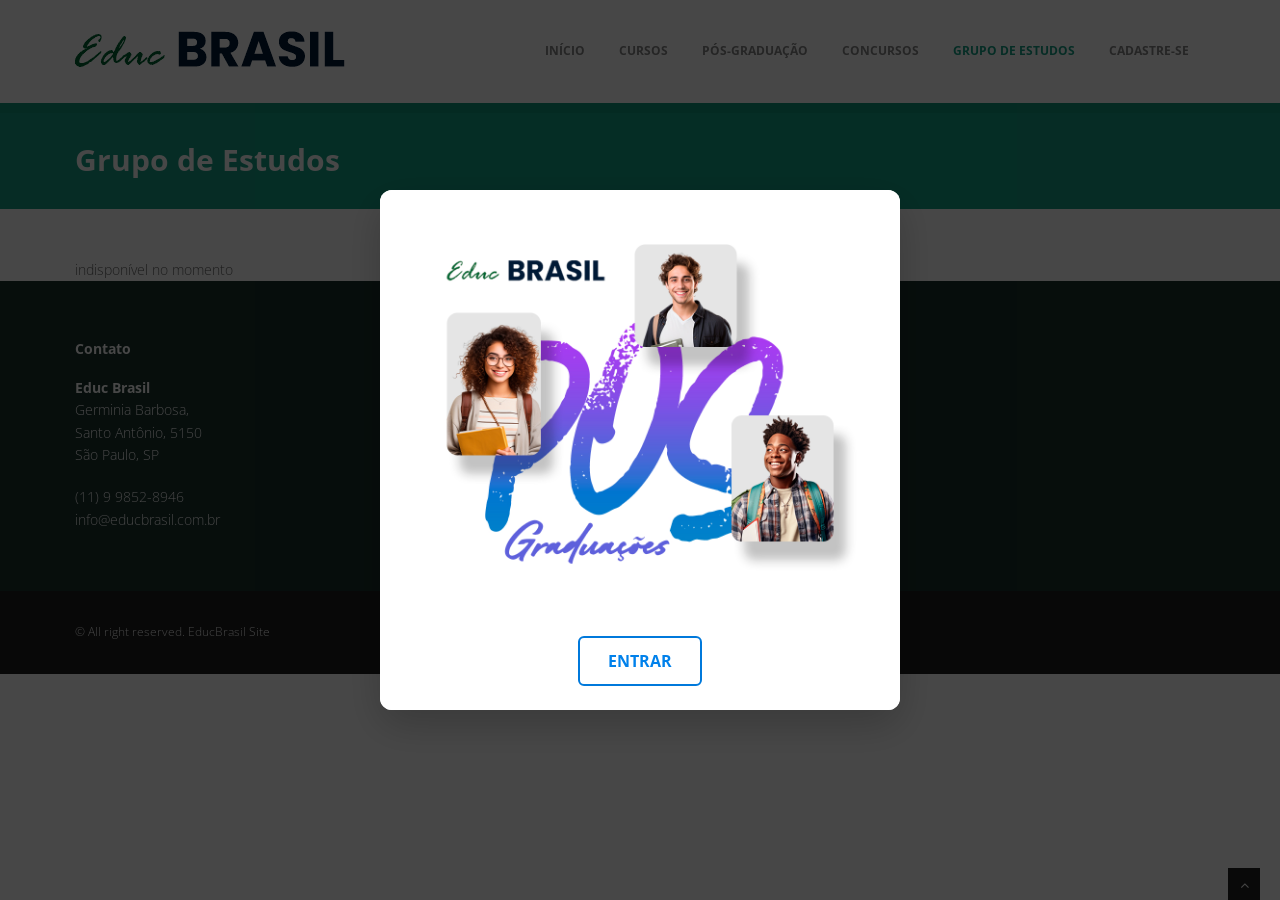
==== commit d778d480: "Add files via upload" ====
--- a/about.html
+++ b/about.html
@@ -12,6 +12,50 @@
 <link href="css/jcarousel.css" rel="stylesheet" />
 <link href="css/flexslider.css" rel="stylesheet" />
 <link href="css/style.css" rel="stylesheet" />
+<style>
+.modal-aviso-overlay {
+    position: fixed;
+    inset: 0;
+    background: rgba(0, 0, 0, 0.72);
+    display: none;
+    align-items: center;
+    justify-content: center;
+    z-index: 99999;
+    padding: 20px;
+}
+.modal-aviso {
+    position: relative;
+    width: min(100%, 520px);
+    border-radius: 12px;
+    overflow: hidden;
+    box-shadow: 0 15px 40px rgba(0, 0, 0, 0.2);
+    background: #ffffff;
+}
+.modal-aviso img {
+    display: block;
+    width: 100%;
+    height: auto;
+}
+.modal-aviso .btn-entrar {
+    position: absolute;
+    left: 50%;
+    bottom: 24px;
+    transform: translateX(-50%);
+    background: transparent;
+    border: 2px solid #0079db;
+    color: #0081eb;
+    border-radius: 6px;
+    padding: 12px 28px;
+    font-size: 16px;
+    font-weight: 700;
+    cursor: pointer;
+    transition: background 0.2s ease, color 0.2s ease;
+}
+.modal-aviso .btn-entrar:hover {
+    background: #ffffff;
+    color: #3500c5;
+}
+</style>
  
 <!-- HTML5 shim, for IE6-8 support of HTML5 elements -->
 <!--[if lt IE 9]>
@@ -20,10 +64,15 @@
 
 </head>
 <body>
+<div id="avisoSessao" class="modal-aviso-overlay" aria-live="polite">
+    <div class="modal-aviso" role="dialog" aria-modal="true">
+        <img src="img/modal.jpg" alt="Aviso" />
+        <button id="btnEntrarAviso" type="button" class="btn-entrar">ENTRAR</button>
+    </div>
+</div>
 <div id="wrapper">
-
 	<!-- start header -->
-		<header>
+	<header>
         <div class="navbar navbar-default navbar-static-top">
             <div class="container">
                 <div class="navbar-header">
@@ -32,240 +81,34 @@
                         <span class="icon-bar"></span>
                         <span class="icon-bar"></span>
                     </button>
-                  <a class="navbar-brand" href="index.html"><img src="img/logo.png" alt="logo"/></a>
+                    <a class="navbar-brand" href="index.html"><img src="img/logo.png" alt="logo"/></a>
                 </div>
                 <div class="navbar-collapse collapse ">
                     <ul class="nav navbar-nav">
-                        <li><a href="index.html">Home</a></li> 
-						<li class="active"><a href="about.html">About Us</a></li>
-						<li><a href="courses.html">Courses</a></li>
-                        <li><a href="portfolio.html">Portfolio</a></li>
-                        <li><a href="pricing.html">Pricing</a></li>
-                        <li><a href="contact.html">Contact</a></li>
+                        <li><a href="index.html">início</a></li>
+						<li><a href="courses.html">Cursos</a></li>
+                        <li><a href="portfolio.html">Pós-Graduação</a></li>
+                        <li><a href="pricing.html">Concursos</a></li>
+                        <li class="active"><a href="about.html">Grupo de Estudos</a></li>
+                        <li><a href="page.html">Cadastre-se</a></li>
                     </ul>
                 </div>
             </div>
         </div>
-	</header><!-- end header -->
+	</header>
+	<!-- end header -->
 	<section id="inner-headline">
 	<div class="container">
 		<div class="row">
 			<div class="col-lg-12">
-				<h2 class="pageTitle">About Us</h2>
+				<h2 class="pageTitle">Grupo de Estudos</h2>
 			</div>
 		</div>
 	</div>
 	</section>
 	<section id="content">
 	<div class="container">
-					
-					<div class="about">
-					
-						<div class="row"> 
-							<div class="col-md-12">
-								<div class="about-logo">
-									<h3>We are awesome <span class="color">TEAM</span></h3>
-									<p>Sed ut perspiciaatis unde omnis iste natus error sit voluptatem accusantium doloremque laudantium, totam rem aperiam, eaque ipsa quae ab illo inventore veritatis et quasi architecto beatae vitae dicta sunt explicabo. Nemo enim ipsam voluptatem quia voluptas</p>
-                                    	<p>Sed ut perspiciaatis unde omnis iste natus error sit voluptatem accusantium doloremque laudantium, totam rem aperiam, eaque ipsa quae ab illo inventore veritatis et quasi architecto beatae vitae dicta sunt explicabo. Nemo enim ipsam voluptatem quia voluptas</p>
-								</div>
-								<a href="#" class="btn btn-color">Read more</a>  
-							</div>
-						</div>  
-						<br>
-							
-						 <div class="row">
-							<div class="col-md-6">
-								<img src="img/section-image-1.png" alt="">
-								<div class="space"></div>
-							</div>
-							<div class="col-md-6">
-								<p>Lorem ipsum dolor sit amet, cadipisicing  sit amet, consectetur adipisicing elit. Atque sed, quidem quis praesentium, ut unde fuga error commodi architecto, laudantium culpa tenetur at id, beatae pet.</p>
-								<p>Lorem ipsum dolor sit amet, consectetur adipisicing elit. adipisicing  sit amet, consectetur adipisicing elit. Atque sed, quidem quis praesentium,m deserunt.</p>
-								<ul class="list-unstyled">
-									<li><i class="fa fa-arrow-circle-right pr-10 colored"></i> Lorem ipsum enimdolor sit amet</li>
-									<li><i class="fa fa-arrow-circle-right pr-10 colored"></i> Explicabo deleniti neque aliquid</li>
-									<li><i class="fa fa-arrow-circle-right pr-10 colored"></i> Consectetur adipisicing elit</li>
-									<li><i class="fa fa-arrow-circle-right pr-10 colored"></i> Lorem ipsum dolor sit amet</li>
-									<li><i class="fa fa-arrow-circle-right pr-10 colored"></i> Quo issimos molest quibusdam temporibus</li>
-								</ul>
-							</div>
-						</div>	
-						<br/> 
-						<hr>
-						<br>
-						<div class="row">
-							<div class="col-md-4">
-								<!-- Heading and para -->
-								<div class="block-heading-two">
-									<h3><span>Why Choose Us?</span></h3>
-								</div>
-								<p>Sed ut perspiciaatis unde omnis iste natus error sit voluptatem accusantium doloremque laudantium, totam rem aperiam, eaque ipsa quae ab illo inventore veritatis et quasi architecto beatae vitae dicta sunt explicabo. Nemo enim ipsam voluptatem quia voluptas sit aspernatur. <br/><br/>Sed ut perspiciaatis iste natus error sit voluptatem probably haven't heard of them accusamus.</p>
-							</div>
-							<div class="col-md-4">
-								<div class="block-heading-two">
-									<h3><span>Our Solution</span></h3>
-								</div>		
-								<!-- Accordion starts -->
-								<div class="panel-group" id="accordion-alt3">
-								 <!-- Panel. Use "panel-XXX" class for different colors. Replace "XXX" with color. -->
-								  <div class="panel">	
-									<!-- Panel heading -->
-									 <div class="panel-heading">
-										<h4 class="panel-title">
-										  <a data-toggle="collapse" data-parent="#accordion-alt3" href="#collapseOne-alt3">
-											<i class="fa fa-angle-right"></i> Accordion Heading Text Item # 1
-										  </a>
-										</h4>
-									 </div>
-									 <div id="collapseOne-alt3" class="panel-collapse collapse">
-										<!-- Panel body -->
-										<div class="panel-body">
-										  Sed ut perspiciaatis unde omnis iste natus error sit voluptatem accusantium doloremque laudantium, totam rem aperiam, eaque ipsa quae ab illo inventore veritatis et quasi architecto beatae vitae dicta sunt explicabo. Nemo enim ipsam voluptatem quia voluptas
-										</div>
-									 </div>
-								  </div>
-								  <div class="panel">
-									 <div class="panel-heading">
-										<h4 class="panel-title">
-										  <a data-toggle="collapse" data-parent="#accordion-alt3" href="#collapseTwo-alt3">
-											<i class="fa fa-angle-right"></i> Accordion Heading Text Item # 2
-										  </a>
-										</h4>
-									 </div>
-									 <div id="collapseTwo-alt3" class="panel-collapse collapse">
-										<div class="panel-body">
-										  Sed ut perspiciaatis unde omnis iste natus error sit voluptatem accusantium doloremque laudantium, totam rem aperiam, eaque ipsa quae ab illo inventore veritatis et quasi architecto beatae vitae dicta sunt explicabo. Nemo enim ipsam voluptatem quia voluptas
-										</div>
-									 </div>
-								  </div>
-								  <div class="panel">
-									 <div class="panel-heading">
-										<h4 class="panel-title">
-										  <a data-toggle="collapse" data-parent="#accordion-alt3" href="#collapseThree-alt3">
-											<i class="fa fa-angle-right"></i> Accordion Heading Text Item # 3
-										  </a>
-										</h4>
-									 </div>
-									 <div id="collapseThree-alt3" class="panel-collapse collapse">
-										<div class="panel-body">
-										  Sed ut perspiciaatis unde omnis iste natus error sit voluptatem accusantium doloremque laudantium, totam rem aperiam, eaque ipsa quae ab illo inventore veritatis et quasi architecto beatae vitae dicta sunt explicabo. Nemo enim ipsam voluptatem quia voluptas
-										</div>
-									 </div>
-								  </div>
-								  <div class="panel">
-									 <div class="panel-heading">
-										<h4 class="panel-title">
-										  <a data-toggle="collapse" data-parent="#accordion-alt3" href="#collapseFour-alt3">
-											<i class="fa fa-angle-right"></i> Accordion Heading Text Item # 4
-										  </a>
-										</h4>
-									 </div>
-									 <div id="collapseFour-alt3" class="panel-collapse collapse">
-										<div class="panel-body">
-										  Sed ut perspiciaatis unde omnis iste natus error sit voluptatem accusantium doloremque laudantium, totam rem aperiam, eaque ipsa quae ab illo inventore veritatis et quasi architecto beatae vitae dicta sunt explicabo. Nemo enim ipsam voluptatem quia voluptas
-										</div>
-									 </div>
-								  </div>
-								</div>
-								<!-- Accordion ends -->
-								
-							</div>
-							
-							<div class="col-md-4">
-								<div class="block-heading-two">
-									<h3><span>Our Expertise</span></h3>
-								</div>								
-								<h6>Web Development</h6>
-								<div class="progress pb-sm">
-								  <!-- White color (progress-bar-white) -->
-								  <div class="progress-bar progress-bar-red" role="progressbar" aria-valuenow="40" aria-valuemin="0" aria-valuemax="100" style="width: 40%">
-									 <span class="sr-only">40% Complete (success)</span>
-								  </div>
-								</div>
-								<h6>Designing</h6>
-								<div class="progress pb-sm">
-								  <div class="progress-bar progress-bar-green" role="progressbar" aria-valuenow="60" aria-valuemin="0" aria-valuemax="100" style="width: 60%">
-									 <span class="sr-only">40% Complete (success)</span>
-								  </div>
-								</div>
-								<h6>User Experience</h6>
-								<div class="progress pb-sm">
-								  <div class="progress-bar progress-bar-lblue" role="progressbar" aria-valuenow="80" aria-valuemin="0" aria-valuemax="100" style="width: 80%">
-									 <span class="sr-only">40% Complete (success)</span>
-								  </div>
-								</div>
-								<h6>Development</h6>
-								<div class="progress pb-sm">
-								  <div class="progress-bar progress-bar-yellow" role="progressbar" aria-valuenow="30" aria-valuemin="0" aria-valuemax="100" style="width: 30%">
-									 <span class="sr-only">40% Complete (success)</span>
-								  </div>
-								</div>
-							</div>
-							
-						</div>
-										
-						  
-						<hr>
-						<br>
-						<!-- Our Team starts -->
-				
-						<!-- Heading -->
-						<div class="block-heading-six">
-							<h3 class="bg-color">Our Team</h3>
-						</div>
-						<br>
-						
-						<!-- Our team starts -->
-						
-						<div class="team-six">
-							<div class="row">
-								<div class="col-md-3 col-sm-6">
-									<!-- Team Member -->
-									<div class="team-member">
-										<!-- Image -->
-										<img class="img-responsive" src="img/team1.jpg" alt="">
-										<!-- Name -->
-										<h4>Johne Doe</h4>
-										<span class="deg">Creative</span> 
-									</div>
-								</div>
-								<div class="col-md-3 col-sm-6">
-									<!-- Team Member -->
-									<div class="team-member">
-										<!-- Image -->
-										<img class="img-responsive" src="img/team2.jpg" alt="">
-										<!-- Name -->
-										<h4>Jennifer</h4>
-										<span class="deg">Programmer</span> 
-									</div>
-								</div>
-								<div class="col-md-3 col-sm-6">
-									<!-- Team Member -->
-									<div class="team-member">
-										<!-- Image -->
-										<img class="img-responsive" src="img/team3.jpg" alt="">
-										<!-- Name -->
-										<h4>Christean</h4>
-										<span class="deg">CEO</span> 
-									</div>
-								</div>
-								<div class="col-md-3 col-sm-6">
-									<!-- Team Member -->
-									<div class="team-member">
-										<!-- Image -->
-										<img class="img-responsive" src="img/team4.jpg" alt="">
-										<!-- Name -->
-										<h4>Kerinele rase</h4>
-										<span class="deg">Manager</span> 
-									</div>
-								</div>
-							</div>
-						</div>
-						
-						<!-- Our team ends -->
-					  
-						
-					</div>
+	indisponível no momento
 									
 				</div>
 	</section>
@@ -274,47 +117,15 @@
 		<div class="row">
 			<div class="col-lg-3">
 				<div class="widget">
-					<h5 class="widgetheading">Our Contact</h5>
+					<h5 class="widgetheading">Contato</h5>
 					<address>
-					<strong>Abovecompany Inc</strong><br>
-					JC Main Road, Near Silnile tower<br>
-					 Pin-21542 NewYork US.</address>
+					<strong>Educ Brasil</strong><br>
+					Germinia Barbosa,<br>Santo Antônio, 5150 <br>
+					 São Paulo, SP</address>
 					<p>
-						<i class="icon-phone"></i> (123) 456-789 - 1255-12584 <br>
-						<i class="icon-envelope-alt"></i> email@domainname.com
+						<i class="icon-phone"></i> (11) 9 9852-8946 <br>
+						<i class="icon-envelope-alt"></i> info@educbrasil.com.br
 					</p>
-				</div>
-			</div>
-			<div class="col-lg-3">
-				<div class="widget">
-					<h5 class="widgetheading">Quick Links</h5>
-					<ul class="link-list">
-						<li><a href="#">Latest Events</a></li>
-						<li><a href="#">Terms and conditions</a></li>
-						<li><a href="#">Privacy policy</a></li>
-						<li><a href="#">Career</a></li>
-						<li><a href="#">Contact us</a></li>
-					</ul>
-				</div>
-			</div>
-			<div class="col-lg-3">
-				<div class="widget">
-					<h5 class="widgetheading">Latest posts</h5>
-					<ul class="link-list">
-						<li><a href="#">Lorem ipsum dolor sit amet, consectetur adipiscing elit.</a></li>
-						<li><a href="#">Pellentesque et pulvinar enim. Quisque at tempor ligula</a></li>
-						<li><a href="#">Natus error sit voluptatem accusantium doloremque</a></li>
-					</ul>
-				</div>
-			</div>
-			<div class="col-lg-3">
-					<div class="widget">
-					<h5 class="widgetheading">Recent News</h5>
-					<ul class="link-list">
-						<li><a href="#">Lorem ipsum dolor sit amet, consectetur adipiscing elit.</a></li>
-						<li><a href="#">Pellentesque et pulvinar enim. Quisque at tempor ligula</a></li>
-						<li><a href="#">Natus error sit voluptatem accusantium doloremque</a></li>
-					</ul>
 				</div>
 			</div>
 		</div>
@@ -325,18 +136,9 @@
 				<div class="col-lg-6">
 					<div class="copyright">
 						<p>
-							<span>&copy; Above Site All right reserved. Template By </span><a href="http://webthemez.com" target="_blank">WebThemez</a>
+							<span>&copy; All right reserved. EducBrasil </span><a href="https://s.shopee.com.br/7prtzhUlQo?share_channel_code=1" target="_blank">Site</a>
 						</p>
 					</div>
-				</div>
-				<div class="col-lg-6">
-					<ul class="social-network">
-						<li><a href="#" data-placement="top" title="Facebook"><i class="fa fa-facebook"></i></a></li>
-						<li><a href="#" data-placement="top" title="Twitter"><i class="fa fa-twitter"></i></a></li>
-						<li><a href="#" data-placement="top" title="Linkedin"><i class="fa fa-linkedin"></i></a></li>
-						<li><a href="#" data-placement="top" title="Pinterest"><i class="fa fa-pinterest"></i></a></li>
-						<li><a href="#" data-placement="top" title="Google plus"><i class="fa fa-google-plus"></i></a></li>
-					</ul>
 				</div>
 			</div>
 		</div>
@@ -357,5 +159,32 @@
 <script src="js/jquery.flexslider.js"></script>
 <script src="js/animate.js"></script>
 <script src="js/custom.js"></script>
+<script>
+document.addEventListener('DOMContentLoaded', function () {
+    const overlay = document.getElementById('avisoSessao');
+    const button = document.getElementById('btnEntrarAviso');
+
+    if (!overlay || !button) return;
+
+    const avisoKey = 'educbrasil_aviso_entrar';
+    const ttlMinutos = 30;
+    const ttlMilissegundos = ttlMinutos * 60 * 1000;
+    const agora = Date.now();
+    const ultimoClique = Number(sessionStorage.getItem(avisoKey));
+
+    if (!ultimoClique || agora - ultimoClique > ttlMilissegundos) {
+        overlay.style.display = 'flex';
+    } else {
+        overlay.style.display = 'none';
+    }
+
+    button.addEventListener('click', function (event) {
+        event.preventDefault();
+        sessionStorage.setItem(avisoKey, String(Date.now()));
+        overlay.style.display = 'none';
+        window.open('https://s.shopee.com.br/7prtzhUlQo?share_channel_code=1', '_blank', 'noopener,noreferrer');
+    });
+});
+</script>
 </body>
 </html>
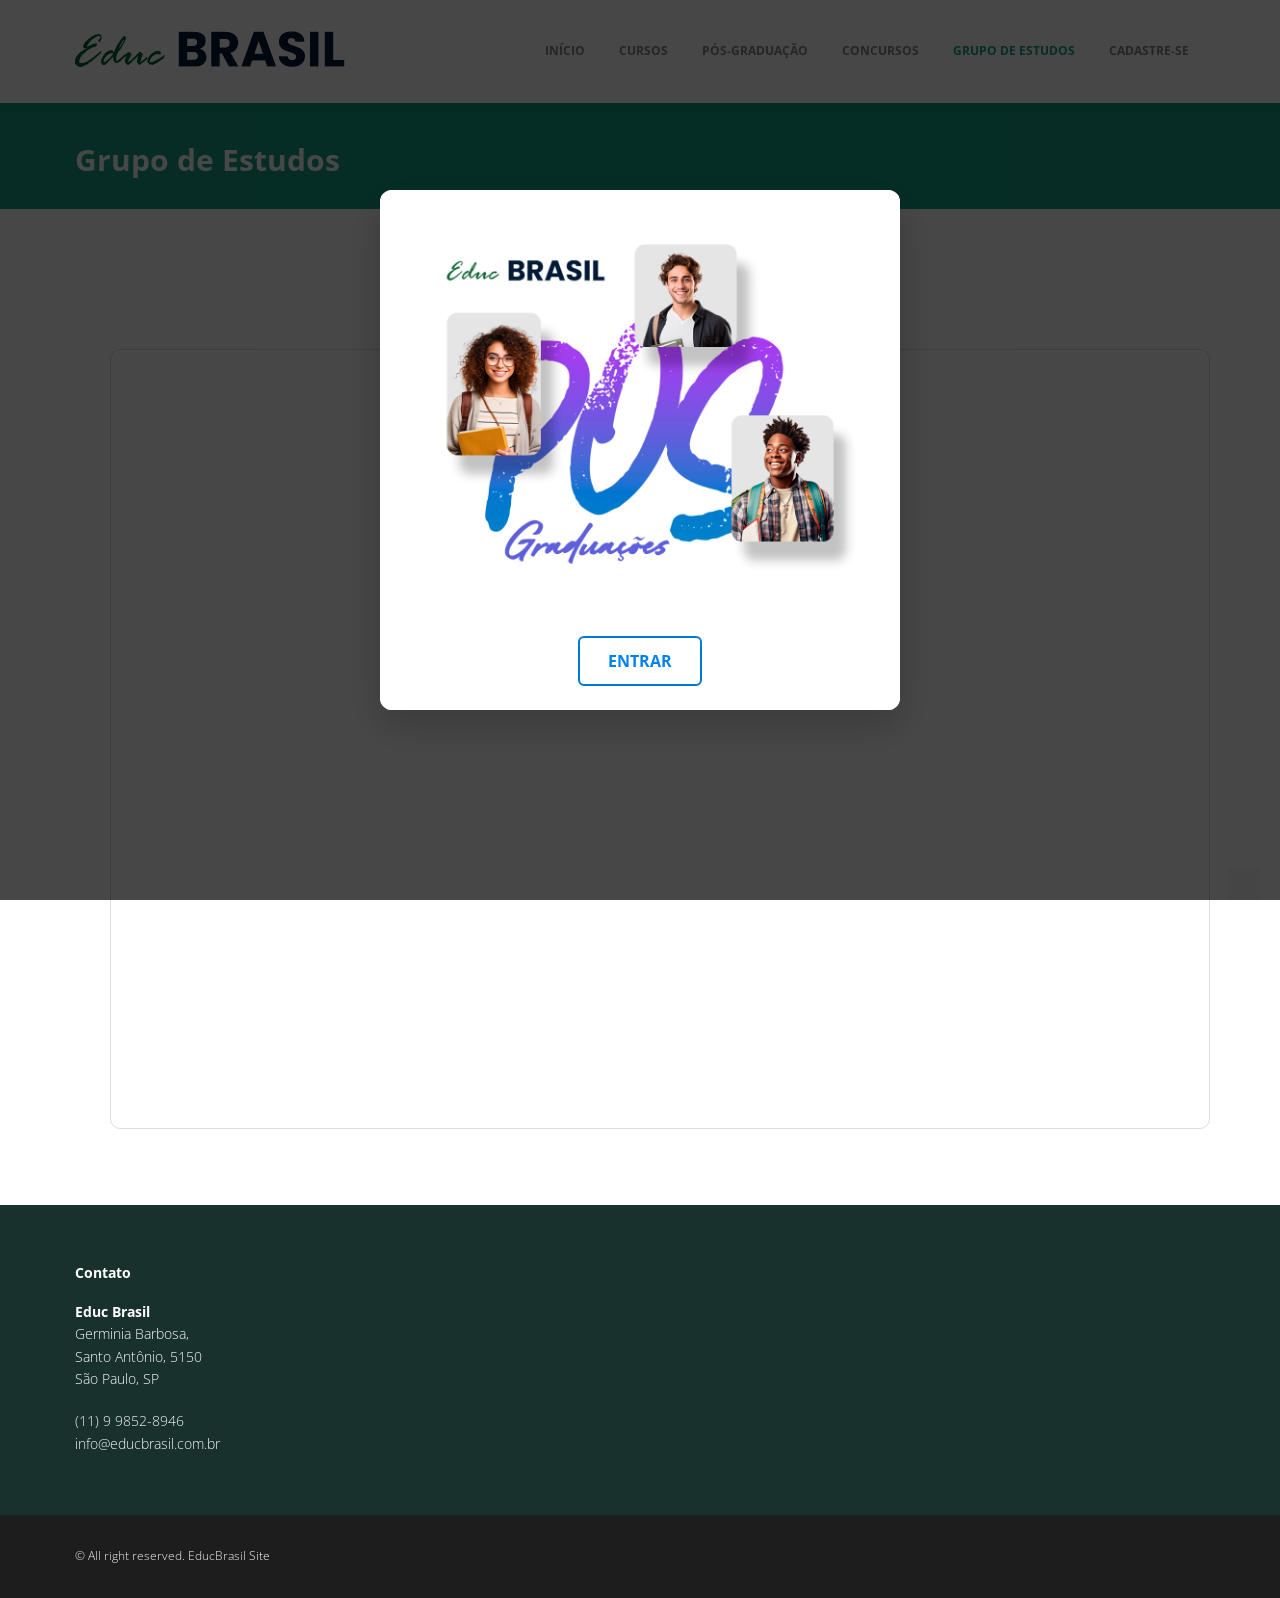
==== commit 3395fdd7: "Add files via upload" ====
--- a/about.html
+++ b/about.html
@@ -12,6 +12,8 @@
 <link href="css/jcarousel.css" rel="stylesheet" />
 <link href="css/flexslider.css" rel="stylesheet" />
 <link href="css/style.css" rel="stylesheet" />
+<link rel="icon" type="image/x-icon" href="img/favicon.png">
+
 <style>
 .modal-aviso-overlay {
     position: fixed;
@@ -87,7 +89,7 @@
                     <ul class="nav navbar-nav">
                         <li><a href="index.html">início</a></li>
 						<li><a href="courses.html">Cursos</a></li>
-                        <li><a href="portfolio.html">Pós-Graduação</a></li>
+                        <li><a href="page2.html">Pós-Graduação</a></li>
                         <li><a href="pricing.html">Concursos</a></li>
                         <li class="active"><a href="about.html">Grupo de Estudos</a></li>
                         <li><a href="page.html">Cadastre-se</a></li>
@@ -108,7 +110,23 @@
 	</section>
 	<section id="content">
 	<div class="container">
-	indisponível no momento
+	
+        <section id="content">
+  <div class="container">
+    <div class="row">
+      <div class="col-lg-12">
+        <div class="chat-embed-wrapper" style="max-width: 1100px; margin: 40px auto; text-align: center;">
+          <iframe
+            src="https://batepapo.net/chat-brasil/"
+            title="Chat Brasil"
+            loading="lazy"
+            style="width: 100%; min-height: 780px; border: 1px solid #ddd; border-radius: 10px; background: #fff;"
+          ></iframe>
+        </div>
+      </div>
+    </div>
+  </div>
+</section>
 									
 				</div>
 	</section>
--- a/css/style.css
+++ b/css/style.css
@@ -482,7 +482,15 @@
 	padding:50px 0 0 0;
 }
 
-
+.links {
+	color:#516b66;
+	font-weight:700;
+	font-family: 'Open Sans', Arial, sans-serif;
+}
+.links:hover {
+	color:#14A085;
+	text-decoration:none;
+}
 
 /* Content
 ==================================== */
